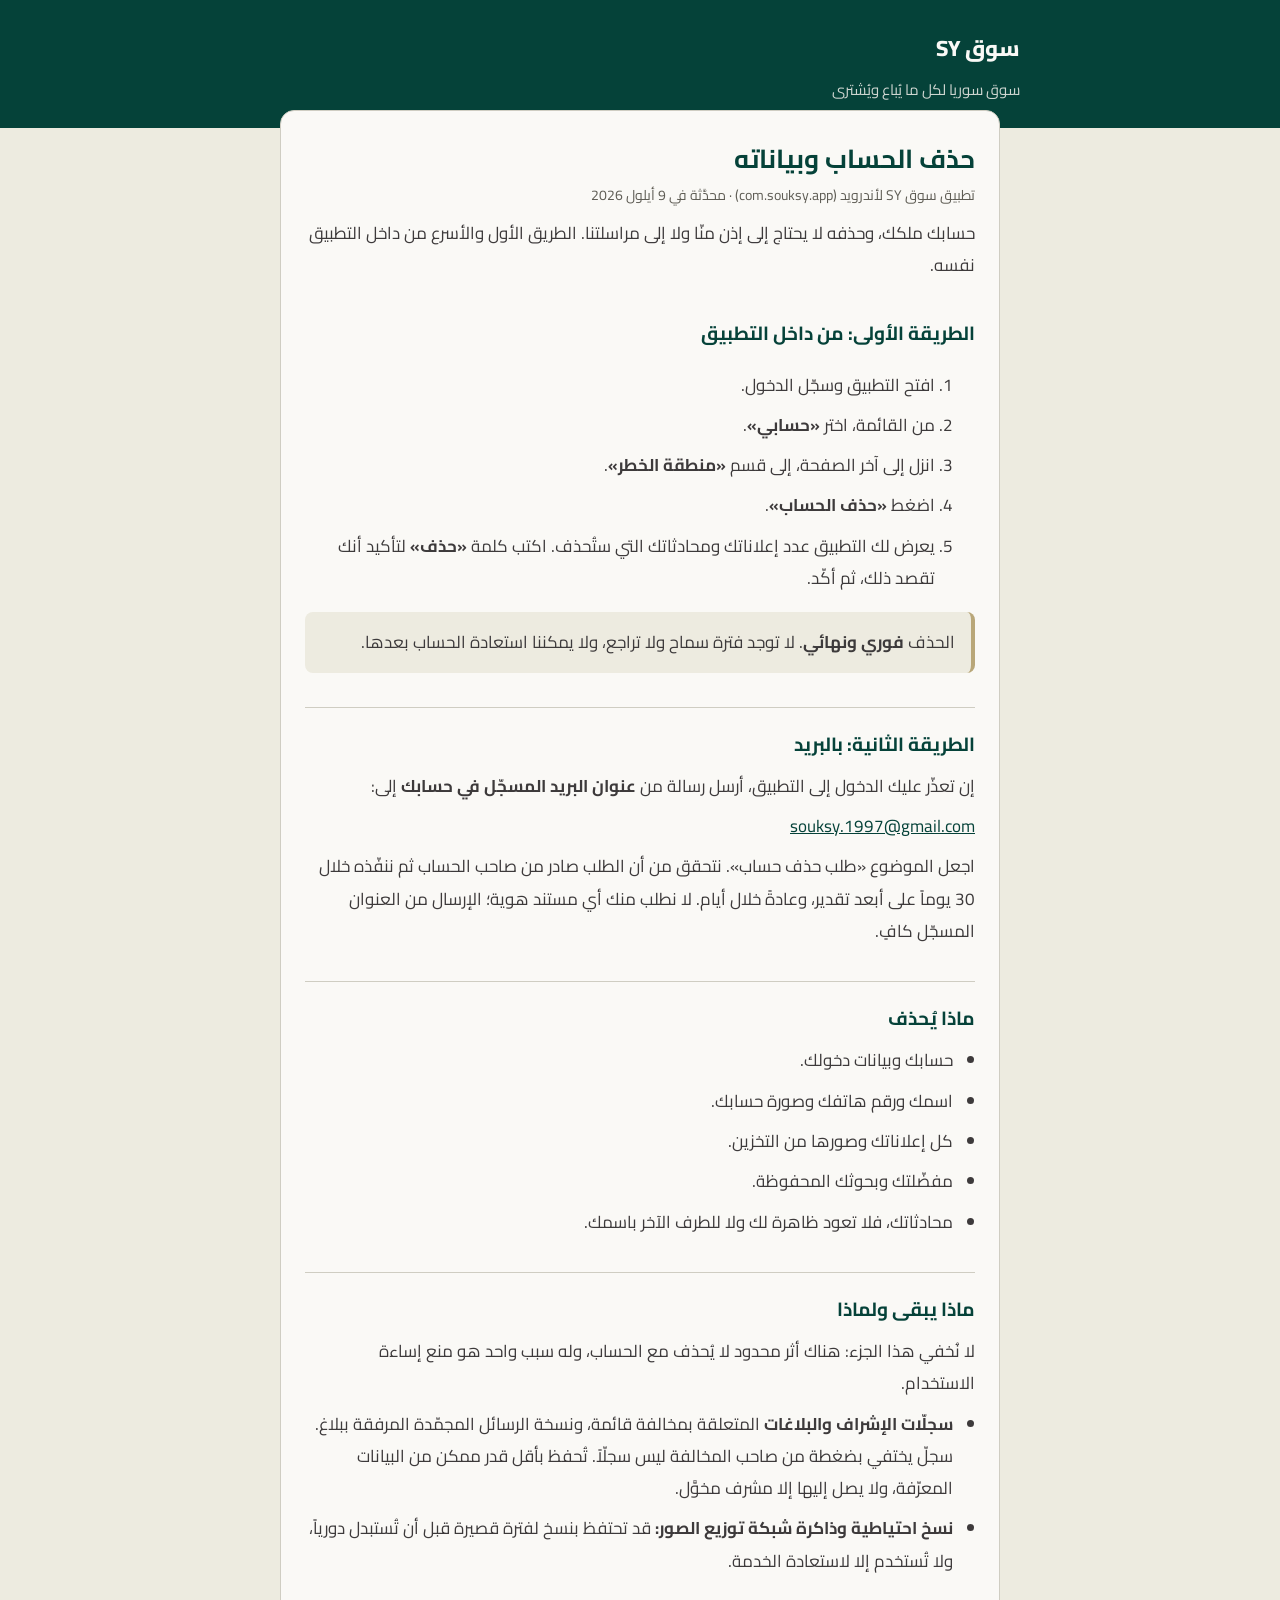
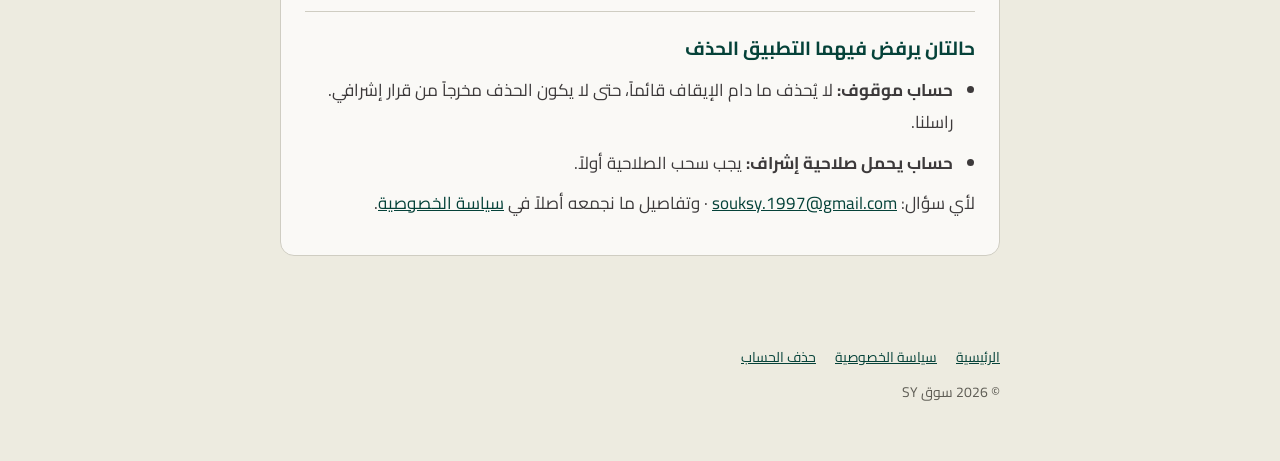
==== delete-account.html @ 95a59d65 "first commit" ====
<!doctype html>
<html lang="ar" dir="rtl">
<head>
<meta charset="utf-8">
<meta name="viewport" content="width=device-width, initial-scale=1">
<title>حذف الحساب — سوق SY</title>
<meta name="description" content="كيف تحذف حسابك في سوق SY وما الذي يُحذف وما الذي يبقى.">
<link rel="preconnect" href="https://fonts.googleapis.com">
<link rel="preconnect" href="https://fonts.gstatic.com" crossorigin>
<link href="https://fonts.googleapis.com/css2?family=Cairo:wght@400;600;700;800&display=swap" rel="stylesheet">
<link rel="stylesheet" href="style.css">
</head>
<body>
<header class="top">
  <div class="inner">
    <a class="brand" href="index.html">سوق SY</a>
    <p>سوق سوريا لكل ما يُباع ويُشترى</p>
  </div>
</header>

<main>
<div class="card">

<h1>حذف الحساب وبياناته</h1>
<p class="meta">تطبيق سوق SY لأندرويد (<span class="ltr">com.souksy.app</span>) · محدَّثة في 9 أيلول 2026</p>

<p>حسابك ملكك، وحذفه لا يحتاج إلى إذن منّا ولا إلى مراسلتنا. الطريق الأول والأسرع من داخل التطبيق نفسه.</p>

<h2>الطريقة الأولى: من داخل التطبيق</h2>
<ol>
  <li>افتح التطبيق وسجّل الدخول.</li>
  <li>من القائمة، اختر <strong>«حسابي»</strong>.</li>
  <li>انزل إلى آخر الصفحة، إلى قسم <strong>«منطقة الخطر»</strong>.</li>
  <li>اضغط <strong>«حذف الحساب»</strong>.</li>
  <li>يعرض لك التطبيق عدد إعلاناتك ومحادثاتك التي ستُحذف. اكتب كلمة <strong>«حذف»</strong> لتأكيد أنك تقصد ذلك، ثم أكّد.</li>
</ol>
<div class="note">الحذف <strong>فوري ونهائي</strong>. لا توجد فترة سماح ولا تراجع، ولا يمكننا استعادة الحساب بعدها.</div>

<h2>الطريقة الثانية: بالبريد</h2>
<p>إن تعذّر عليك الدخول إلى التطبيق، أرسل رسالة من <strong>عنوان البريد المسجّل في حسابك</strong> إلى:</p>
<p><a href="mailto:souksy.1997@gmail.com?subject=%D8%B7%D9%84%D8%A8%20%D8%AD%D8%B0%D9%81%20%D8%AD%D8%B3%D8%A7%D8%A8" class="ltr">souksy.1997@gmail.com</a></p>
<p>اجعل الموضوع «طلب حذف حساب». نتحقق من أن الطلب صادر من صاحب الحساب ثم ننفّذه خلال 30 يوماً على أبعد تقدير، وعادةً خلال أيام. لا نطلب منك أي مستند هوية؛ الإرسال من العنوان المسجّل كافٍ.</p>

<h2>ماذا يُحذف</h2>
<ul>
  <li>حسابك وبيانات دخولك.</li>
  <li>اسمك ورقم هاتفك وصورة حسابك.</li>
  <li>كل إعلاناتك وصورها من التخزين.</li>
  <li>مفضّلتك وبحوثك المحفوظة.</li>
  <li>محادثاتك، فلا تعود ظاهرة لك ولا للطرف الآخر باسمك.</li>
</ul>

<h2>ماذا يبقى ولماذا</h2>
<p>لا نُخفي هذا الجزء: هناك أثر محدود لا يُحذف مع الحساب، وله سبب واحد هو منع إساءة الاستخدام.</p>
<ul>
  <li><strong>سجلّات الإشراف والبلاغات</strong> المتعلقة بمخالفة قائمة، ونسخة الرسائل المجمّدة المرفقة ببلاغ. سجلّ يختفي بضغطة من صاحب المخالفة ليس سجلّاً. تُحفظ بأقل قدر ممكن من البيانات المعرّفة، ولا يصل إليها إلا مشرف مخوَّل.</li>
  <li><strong>نسخ احتياطية وذاكرة شبكة توزيع الصور:</strong> قد تحتفظ بنسخ لفترة قصيرة قبل أن تُستبدل دورياً، ولا تُستخدم إلا لاستعادة الخدمة.</li>
</ul>

<h2>حالتان يرفض فيهما التطبيق الحذف</h2>
<ul>
  <li><strong>حساب موقوف:</strong> لا يُحذف ما دام الإيقاف قائماً، حتى لا يكون الحذف مخرجاً من قرار إشرافي. راسلنا.</li>
  <li><strong>حساب يحمل صلاحية إشراف:</strong> يجب سحب الصلاحية أولاً.</li>
</ul>

<p>لأي سؤال: <a href="mailto:souksy.1997@gmail.com" class="ltr">souksy.1997@gmail.com</a> · وتفاصيل ما نجمعه أصلاً في <a href="privacy.html">سياسة الخصوصية</a>.</p>

</div>
</main>

<footer>
  <a href="index.html">الرئيسية</a>
  <a href="privacy.html">سياسة الخصوصية</a>
  <a href="delete-account.html">حذف الحساب</a>
  <p>© 2026 سوق SY</p>
</footer>
</body>
</html>
---- style.css ----
/* Shared shell for the three public pages.
 *
 * Kept as ONE file that all pages link, not inlined per page: the three pages
 * repeat the same header, footer and type scale, and a legal site whose pages
 * drift apart visually reads as three different companies.
 *
 * Colors are the app's own tokens (src/core/theme/colors.ts). The visitor
 * arrives here from inside the app; the page has to look like the same product.
 */
:root {
  --primary: #054239;
  --secondary: #b9a779;
  --bg: #edebe0;
  --surface: #faf9f6;
  --text: #3d3a3b;
  --muted: #5f5d55;
  --line: #cfcdc2;
  --maxw: 760px;
}
* { box-sizing: border-box; }
html { -webkit-text-size-adjust: 100%; }
body {
  margin: 0;
  background: var(--bg);
  color: var(--text);
  font-family: "Cairo", "Segoe UI", Tahoma, sans-serif;
  font-size: 17px;
  line-height: 1.9;
  direction: rtl;
}
header.top {
  background: var(--primary);
  color: #faf9f6;
  padding: 28px 20px 24px;
}
header.top .inner { max-width: var(--maxw); margin: 0 auto; }
header.top a.brand {
  color: #faf9f6;
  text-decoration: none;
  font-size: 22px;
  font-weight: 800;
  display: inline-block;
}
header.top p { margin: 6px 0 0; color: #cfd6d1; font-size: 15px; }
main {
  max-width: var(--maxw);
  margin: 0 auto;
  padding: 0 20px 64px;
}
.card {
  background: var(--surface);
  border: 1px solid var(--line);
  border-radius: 14px;
  padding: 28px 24px;
  margin-top: -18px;
}
h1 { font-size: 26px; line-height: 1.5; margin: 0 0 4px; color: var(--primary); }
h2 {
  font-size: 19px;
  margin: 34px 0 8px;
  color: var(--primary);
  border-top: 1px solid var(--line);
  padding-top: 18px;
}
h2:first-of-type { border-top: 0; padding-top: 0; }
h3 { font-size: 17px; margin: 20px 0 4px; color: var(--text); }
p, li { margin: 8px 0; }
ul { padding-inline-start: 22px; margin: 8px 0; }
a { color: var(--primary); }
.meta { color: var(--muted); font-size: 14px; margin: 0 0 8px; }
.note {
  background: #edebe0;
  border-inline-start: 4px solid var(--secondary);
  border-radius: 8px;
  padding: 14px 16px;
  margin: 18px 0;
}
table { border-collapse: collapse; width: 100%; margin: 12px 0; font-size: 15px; }
th, td { border: 1px solid var(--line); padding: 10px 12px; text-align: start; vertical-align: top; }
th { background: #edebe0; color: var(--primary); font-weight: 700; }
code, .ltr { direction: ltr; unicode-bidi: isolate; display: inline-block; }
footer {
  max-width: var(--maxw);
  margin: 0 auto;
  padding: 24px 20px 48px;
  color: var(--muted);
  font-size: 14px;
}
footer a { margin-inline-end: 16px; }
@media (max-width: 480px) {
  body { font-size: 16px; }
  .card { padding: 22px 18px; border-radius: 12px; }
  h1 { font-size: 22px; }
}
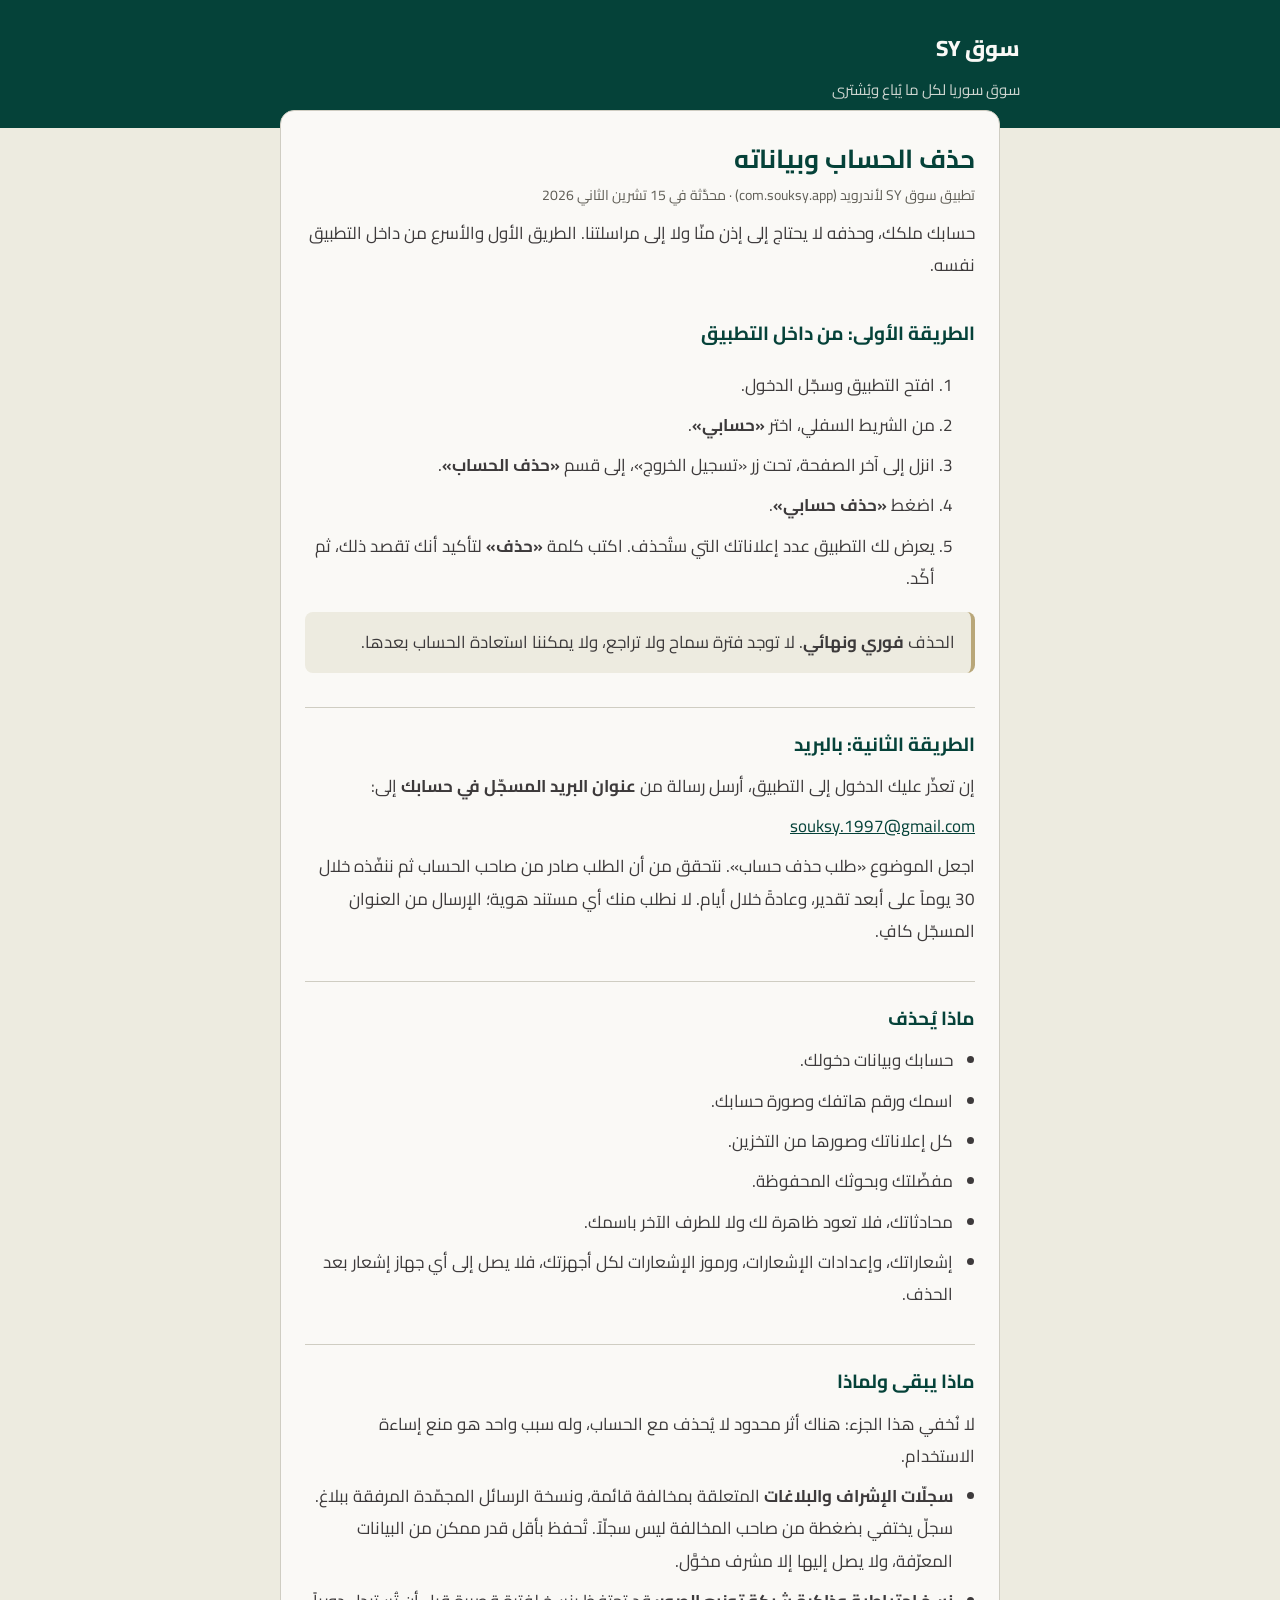
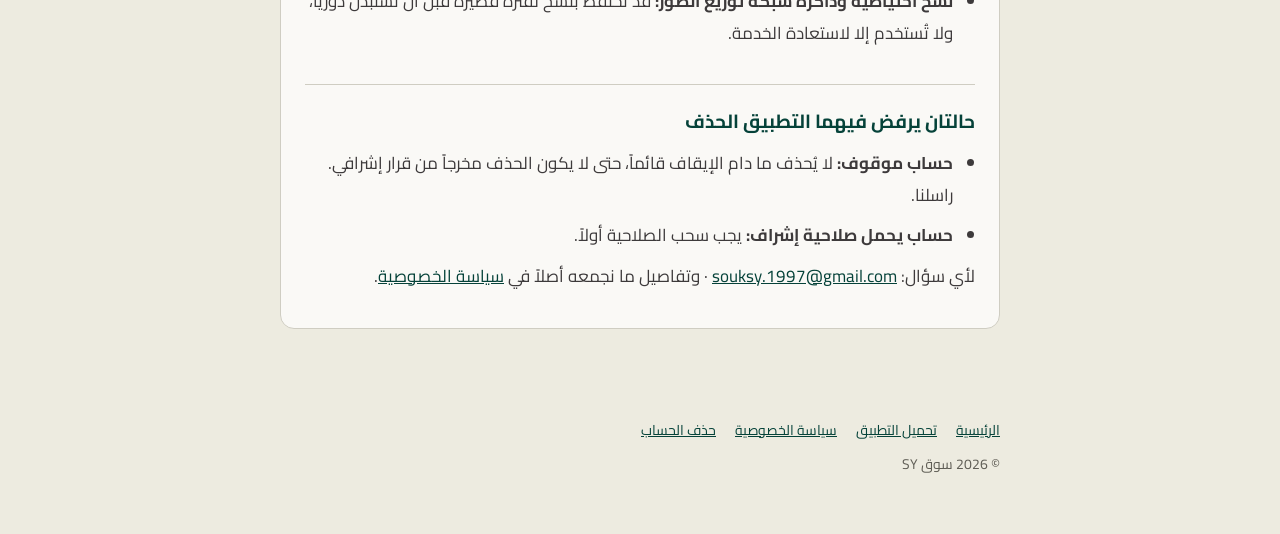
==== commit 8cc33e22: "Privacy policy 1.2: push notifications; fix the deletion steps The policy now covers what push notif" ====
--- a/delete-account.html
+++ b/delete-account.html
@@ -22,17 +22,17 @@
 <div class="card">
 
 <h1>حذف الحساب وبياناته</h1>
-<p class="meta">تطبيق سوق SY لأندرويد (<span class="ltr">com.souksy.app</span>) · محدَّثة في 9 أيلول 2026</p>
+<p class="meta">تطبيق سوق SY لأندرويد (<span class="ltr">com.souksy.app</span>) · محدَّثة في 15 تشرين الثاني 2026</p>
 
 <p>حسابك ملكك، وحذفه لا يحتاج إلى إذن منّا ولا إلى مراسلتنا. الطريق الأول والأسرع من داخل التطبيق نفسه.</p>
 
 <h2>الطريقة الأولى: من داخل التطبيق</h2>
 <ol>
   <li>افتح التطبيق وسجّل الدخول.</li>
-  <li>من القائمة، اختر <strong>«حسابي»</strong>.</li>
-  <li>انزل إلى آخر الصفحة، إلى قسم <strong>«منطقة الخطر»</strong>.</li>
-  <li>اضغط <strong>«حذف الحساب»</strong>.</li>
-  <li>يعرض لك التطبيق عدد إعلاناتك ومحادثاتك التي ستُحذف. اكتب كلمة <strong>«حذف»</strong> لتأكيد أنك تقصد ذلك، ثم أكّد.</li>
+  <li>من الشريط السفلي، اختر <strong>«حسابي»</strong>.</li>
+  <li>انزل إلى آخر الصفحة، تحت زر «تسجيل الخروج»، إلى قسم <strong>«حذف الحساب»</strong>.</li>
+  <li>اضغط <strong>«حذف حسابي»</strong>.</li>
+  <li>يعرض لك التطبيق عدد إعلاناتك التي ستُحذف. اكتب كلمة <strong>«حذف»</strong> لتأكيد أنك تقصد ذلك، ثم أكّد.</li>
 </ol>
 <div class="note">الحذف <strong>فوري ونهائي</strong>. لا توجد فترة سماح ولا تراجع، ولا يمكننا استعادة الحساب بعدها.</div>
 
@@ -48,6 +48,7 @@
   <li>كل إعلاناتك وصورها من التخزين.</li>
   <li>مفضّلتك وبحوثك المحفوظة.</li>
   <li>محادثاتك، فلا تعود ظاهرة لك ولا للطرف الآخر باسمك.</li>
+  <li>إشعاراتك، وإعدادات الإشعارات، ورموز الإشعارات لكل أجهزتك، فلا يصل إلى أي جهاز إشعار بعد الحذف.</li>
 </ul>
 
 <h2>ماذا يبقى ولماذا</h2>
@@ -70,6 +71,7 @@
 
 <footer>
   <a href="index.html">الرئيسية</a>
+  <a href="download.html">تحميل التطبيق</a>
   <a href="privacy.html">سياسة الخصوصية</a>
   <a href="delete-account.html">حذف الحساب</a>
   <p>© 2026 سوق SY</p>
